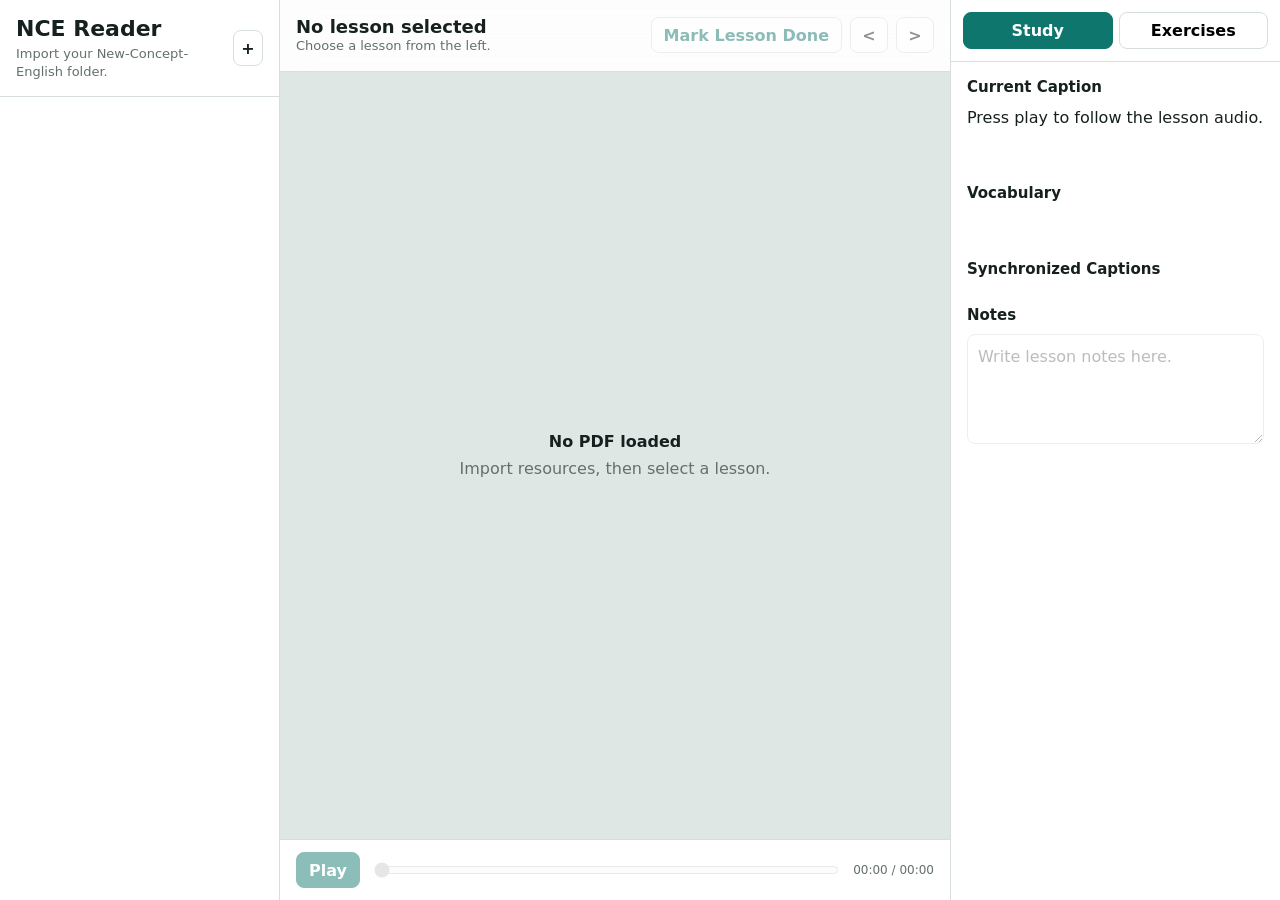
==== webapp/index.html @ b91cb64d "feat: add static NCE web app" ====
<!doctype html>
<html lang="en">
  <head>
    <meta charset="utf-8">
    <meta name="viewport" content="width=device-width, initial-scale=1, viewport-fit=cover">
    <meta name="theme-color" content="#0f766e">
    <title>NCE Pad Reader Web</title>
    <link rel="icon" href="./icons/icon-192.svg" type="image/svg+xml">
    <link rel="manifest" href="./manifest.webmanifest">
    <link rel="stylesheet" href="./styles.css">
  </head>
  <body>
    <div id="app" class="app-shell">
      <aside class="sidebar">
        <header class="sidebar-header">
          <div>
            <h1>NCE Reader</h1>
            <p id="resourceStatus">Import your New-Concept-English folder.</p>
          </div>
          <button id="importButton" class="icon-button" title="Import resources">+</button>
          <input id="fileInput" type="file" webkitdirectory directory multiple hidden>
        </header>
        <div id="importProgress" class="import-progress" hidden>
          <div class="spinner"></div>
          <span>Importing resources...</span>
        </div>
        <nav id="bookList" class="book-list"></nav>
      </aside>

      <main class="reader">
        <header class="toolbar">
          <div>
            <div id="lessonTitle" class="lesson-title">No lesson selected</div>
            <div id="lessonSubtitle" class="lesson-subtitle">Choose a lesson from the left.</div>
          </div>
          <div class="toolbar-actions">
            <button id="markDoneButton" class="secondary-button" disabled>Mark Lesson Done</button>
            <button id="prevPageButton" class="icon-button" title="Previous page" disabled>&lt;</button>
            <button id="nextPageButton" class="icon-button" title="Next page" disabled>&gt;</button>
          </div>
        </header>

        <section class="pdf-stage">
          <div id="pdfEmpty" class="empty-state">
            <strong>No PDF loaded</strong>
            <span>Import resources, then select a lesson.</span>
          </div>
          <canvas id="pdfCanvas" hidden></canvas>
        </section>

        <footer class="audio-bar">
          <button id="playButton" class="primary-button" disabled>Play</button>
          <input id="audioScrubber" type="range" min="0" max="1000" value="0" disabled>
          <span id="audioTime" class="audio-time">00:00 / 00:00</span>
          <audio id="audio" preload="metadata"></audio>
        </footer>
      </main>

      <aside class="study-panel">
        <div class="tabs">
          <button class="tab is-active" data-tab="study">Study</button>
          <button class="tab" data-tab="exercises">Exercises</button>
        </div>

        <section id="studyTab" class="panel-section">
          <h2>Current Caption</h2>
          <p id="currentCaption" class="current-caption">Press play to follow the lesson audio.</p>

          <h2>Vocabulary</h2>
          <div id="vocabularyList" class="chip-list"></div>

          <h2>Synchronized Captions</h2>
          <div id="captionList" class="caption-list"></div>

          <h2>Notes</h2>
          <textarea id="lessonNotes" class="notes-input" placeholder="Write lesson notes here." disabled></textarea>
        </section>

        <section id="exerciseTab" class="panel-section" hidden>
          <div class="section-heading">
            <h2>Exercises</h2>
            <span id="exerciseCount">0 questions</span>
          </div>
          <div id="exerciseList" class="exercise-list"></div>
        </section>
      </aside>
    </div>

    <script type="module" src="./src/app.js"></script>
  </body>
</html>
---- webapp/styles.css ----
:root {
  color-scheme: light;
  --bg: #f5f7f8;
  --panel: #ffffff;
  --panel-2: #eef3f2;
  --line: #d6dfdd;
  --text: #16211f;
  --muted: #63706d;
  --brand: #0f766e;
  --brand-strong: #0b5f59;
  --warning: #a15c07;
  font-family: Inter, ui-sans-serif, system-ui, -apple-system, BlinkMacSystemFont, "Segoe UI", sans-serif;
}

* {
  box-sizing: border-box;
}

body {
  margin: 0;
  background: var(--bg);
  color: var(--text);
}

button,
input,
textarea {
  font: inherit;
}

.app-shell {
  display: grid;
  grid-template-columns: 280px minmax(420px, 1fr) 330px;
  height: 100vh;
  height: 100dvh;
  overflow: hidden;
}

.sidebar,
.study-panel {
  min-width: 0;
  overflow: auto;
  background: var(--panel);
}

.sidebar {
  border-right: 1px solid var(--line);
}

.study-panel {
  border-left: 1px solid var(--line);
}

.sidebar-header,
.toolbar {
  display: flex;
  align-items: center;
  justify-content: space-between;
  gap: 12px;
  padding: 16px;
  border-bottom: 1px solid var(--line);
  background: rgba(255, 255, 255, 0.92);
  backdrop-filter: blur(16px);
}

.sidebar-header h1 {
  margin: 0 0 4px;
  font-size: 22px;
}

.sidebar-header p,
.lesson-subtitle {
  margin: 0;
  color: var(--muted);
  font-size: 13px;
  line-height: 1.35;
}

.icon-button,
.primary-button,
.secondary-button {
  border: 1px solid var(--line);
  border-radius: 8px;
  min-height: 36px;
  padding: 0 12px;
  background: var(--panel);
  color: var(--text);
  cursor: pointer;
}

.icon-button {
  width: 38px;
  padding: 0;
  font-weight: 700;
}

.primary-button {
  background: var(--brand);
  border-color: var(--brand);
  color: white;
  font-weight: 700;
}

.secondary-button {
  color: var(--brand);
  font-weight: 650;
}

button:disabled,
input:disabled,
textarea:disabled {
  cursor: not-allowed;
  opacity: 0.48;
}

.import-progress {
  display: flex;
  align-items: center;
  gap: 10px;
  padding: 12px 16px;
  color: var(--muted);
  border-bottom: 1px solid var(--line);
}

.spinner {
  width: 18px;
  height: 18px;
  border: 2px solid var(--line);
  border-top-color: var(--brand);
  border-radius: 50%;
  animation: spin 0.8s linear infinite;
}

@keyframes spin {
  to {
    transform: rotate(360deg);
  }
}

.book-list {
  padding: 8px;
}

.book {
  margin-bottom: 6px;
}

.book-button,
.lesson-button {
  width: 100%;
  border: 0;
  background: transparent;
  color: var(--text);
  text-align: left;
  border-radius: 8px;
  cursor: pointer;
}

.book-button {
  display: flex;
  align-items: center;
  justify-content: space-between;
  gap: 8px;
  padding: 10px;
  font-weight: 750;
}

.book-title {
  min-width: 0;
  overflow: hidden;
  text-overflow: ellipsis;
}

.lesson-count {
  color: var(--muted);
  font-size: 12px;
  padding: 3px 7px;
  background: var(--panel-2);
  border-radius: 999px;
}

.lesson-list {
  display: grid;
  gap: 4px;
  padding: 0 0 8px 20px;
}

.lesson-button {
  padding: 8px 10px;
}

.lesson-button.is-selected {
  background: var(--panel-2);
}

.lesson-row-main {
  display: flex;
  align-items: center;
  gap: 8px;
  font-weight: 700;
  font-size: 14px;
}

.lesson-row-title {
  margin-top: 2px;
  color: var(--muted);
  font-size: 12px;
  white-space: nowrap;
  overflow: hidden;
  text-overflow: ellipsis;
}

.done-dot {
  width: 10px;
  height: 10px;
  border: 1px solid var(--muted);
  border-radius: 50%;
  flex: 0 0 auto;
}

.done-dot.is-done {
  background: var(--brand);
  border-color: var(--brand);
}

.reader {
  min-width: 0;
  display: grid;
  grid-template-rows: auto minmax(0, 1fr) auto;
  background: #dfe7e5;
}

.lesson-title {
  font-size: 18px;
  font-weight: 800;
}

.toolbar-actions {
  display: flex;
  align-items: center;
  gap: 8px;
}

.pdf-stage {
  min-height: 0;
  overflow: auto;
  display: grid;
  place-items: start center;
  padding: 18px;
}

#pdfCanvas {
  max-width: 100%;
  background: white;
  box-shadow: 0 8px 30px rgba(30, 40, 38, 0.16);
}

.empty-state {
  align-self: center;
  justify-self: center;
  display: grid;
  gap: 8px;
  justify-items: center;
  color: var(--muted);
}

.empty-state strong {
  color: var(--text);
}

.audio-bar {
  display: grid;
  grid-template-columns: auto minmax(120px, 1fr) auto;
  align-items: center;
  gap: 12px;
  padding: 12px 16px;
  border-top: 1px solid var(--line);
  background: var(--panel);
}

.audio-time {
  color: var(--muted);
  font-size: 12px;
  font-variant-numeric: tabular-nums;
}

.tabs {
  display: grid;
  grid-template-columns: 1fr 1fr;
  gap: 6px;
  padding: 12px;
  border-bottom: 1px solid var(--line);
}

.tab {
  border: 1px solid var(--line);
  border-radius: 8px;
  padding: 8px 10px;
  background: var(--panel);
  cursor: pointer;
  font-weight: 650;
}

.tab.is-active {
  background: var(--brand);
  border-color: var(--brand);
  color: white;
}

.panel-section {
  padding: 16px;
}

.panel-section h2,
.section-heading h2 {
  margin: 0 0 10px;
  font-size: 15px;
}

.section-heading {
  display: flex;
  align-items: center;
  justify-content: space-between;
  gap: 12px;
}

.section-heading span {
  color: var(--muted);
  font-size: 12px;
}

.current-caption {
  min-height: 60px;
  margin: 0 0 18px;
  line-height: 1.5;
}

.chip-list {
  display: flex;
  flex-wrap: wrap;
  gap: 8px;
  min-height: 30px;
  margin-bottom: 18px;
}

.chip {
  padding: 5px 9px;
  background: var(--panel-2);
  border-radius: 999px;
  color: var(--brand-strong);
  font-size: 13px;
  font-weight: 650;
}

.caption-list {
  max-height: 240px;
  overflow: auto;
  display: grid;
  gap: 6px;
  margin-bottom: 18px;
}

.caption-button {
  border: 0;
  border-radius: 8px;
  background: transparent;
  display: grid;
  grid-template-columns: 48px 1fr;
  gap: 8px;
  padding: 8px;
  text-align: left;
  cursor: pointer;
}

.caption-button.is-active {
  background: rgba(15, 118, 110, 0.12);
}

.caption-time {
  color: var(--muted);
  font-size: 12px;
  font-variant-numeric: tabular-nums;
}

.caption-text {
  font-size: 13px;
  line-height: 1.35;
}

.notes-input,
.answer-input {
  width: 100%;
  resize: vertical;
  border: 1px solid var(--line);
  border-radius: 8px;
  padding: 10px;
  background: var(--panel);
  color: var(--text);
  line-height: 1.45;
}

.notes-input {
  min-height: 110px;
}

.exercise-list {
  display: grid;
  gap: 12px;
}

.exercise-card {
  border: 1px solid var(--line);
  border-radius: 8px;
  padding: 10px;
  background: var(--panel);
}

.exercise-prompt {
  display: flex;
  gap: 8px;
  margin-bottom: 8px;
  line-height: 1.35;
}

.exercise-label {
  color: var(--brand);
  font-weight: 800;
  font-size: 12px;
}

.answer-input {
  min-height: 78px;
}

.saved-time {
  margin-top: 6px;
  text-align: right;
  color: var(--muted);
  font-size: 11px;
}

[hidden] {
  display: none !important;
}

@media (max-width: 900px) {
  .app-shell {
    grid-template-columns: 240px minmax(360px, 1fr);
  }

  .study-panel {
    position: fixed;
    right: 0;
    top: 0;
    bottom: 0;
    width: min(360px, 86vw);
    transform: translateX(0);
    box-shadow: -12px 0 40px rgba(30, 40, 38, 0.18);
  }
}
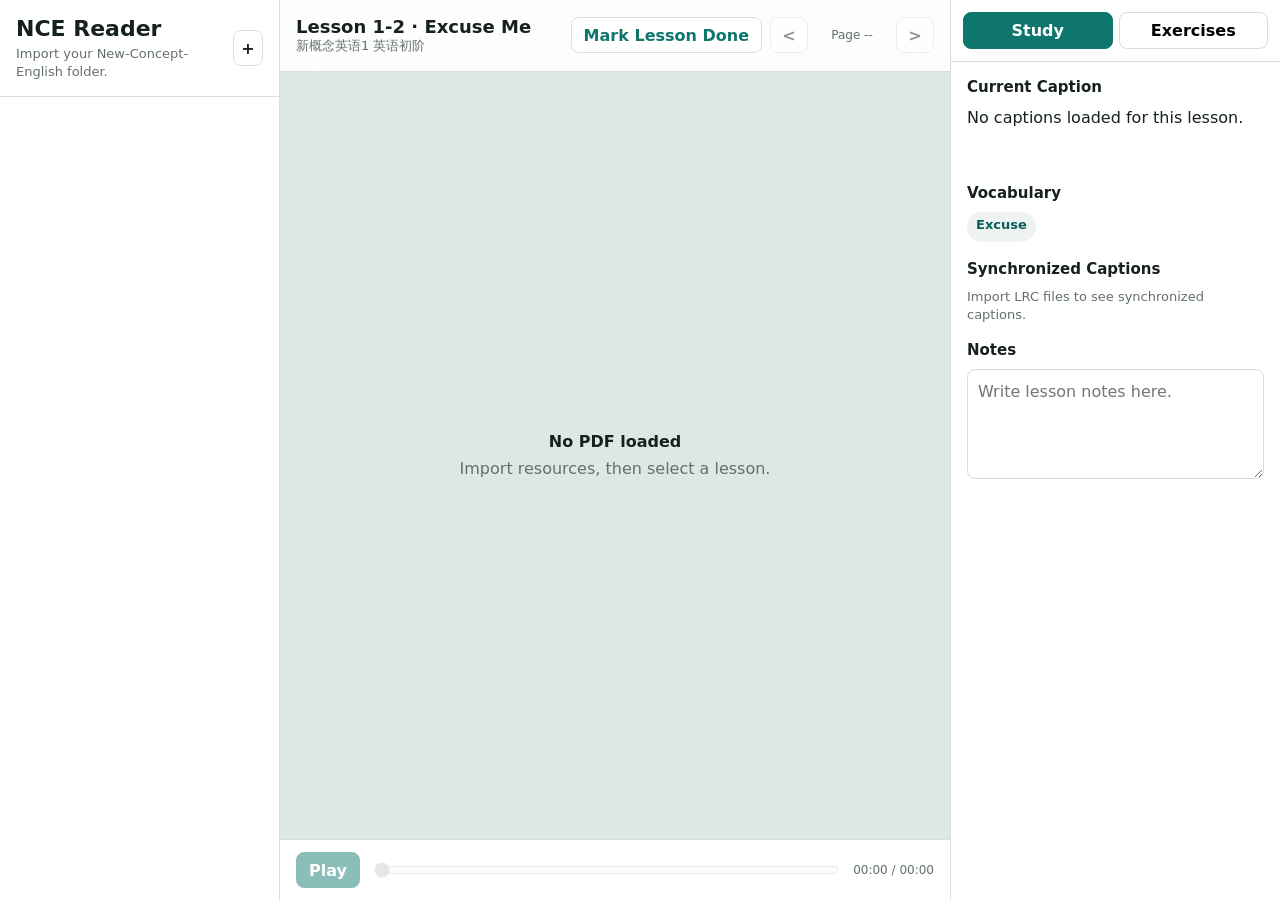
==== commit 9872f887: "fix: fit PDF page in web reader" ====
--- a/webapp/index.html
+++ b/webapp/index.html
@@ -36,6 +36,7 @@
           <div class="toolbar-actions">
             <button id="markDoneButton" class="secondary-button" disabled>Mark Lesson Done</button>
             <button id="prevPageButton" class="icon-button" title="Previous page" disabled>&lt;</button>
+            <span id="pageInfo" class="page-info">Page --</span>
             <button id="nextPageButton" class="icon-button" title="Next page" disabled>&gt;</button>
           </div>
         </header>
--- a/webapp/styles.css
+++ b/webapp/styles.css
@@ -241,16 +241,27 @@
   gap: 8px;
 }
 
+.page-info {
+  min-width: 72px;
+  text-align: center;
+  color: var(--muted);
+  font-size: 12px;
+  font-variant-numeric: tabular-nums;
+}
+
 .pdf-stage {
   min-height: 0;
   overflow: auto;
   display: grid;
-  place-items: start center;
-  padding: 18px;
+  place-items: center;
+  padding: 14px;
+  overscroll-behavior: contain;
+  touch-action: pan-x pan-y;
 }
 
 #pdfCanvas {
   max-width: 100%;
+  max-height: 100%;
   background: white;
   box-shadow: 0 8px 30px rgba(30, 40, 38, 0.16);
 }
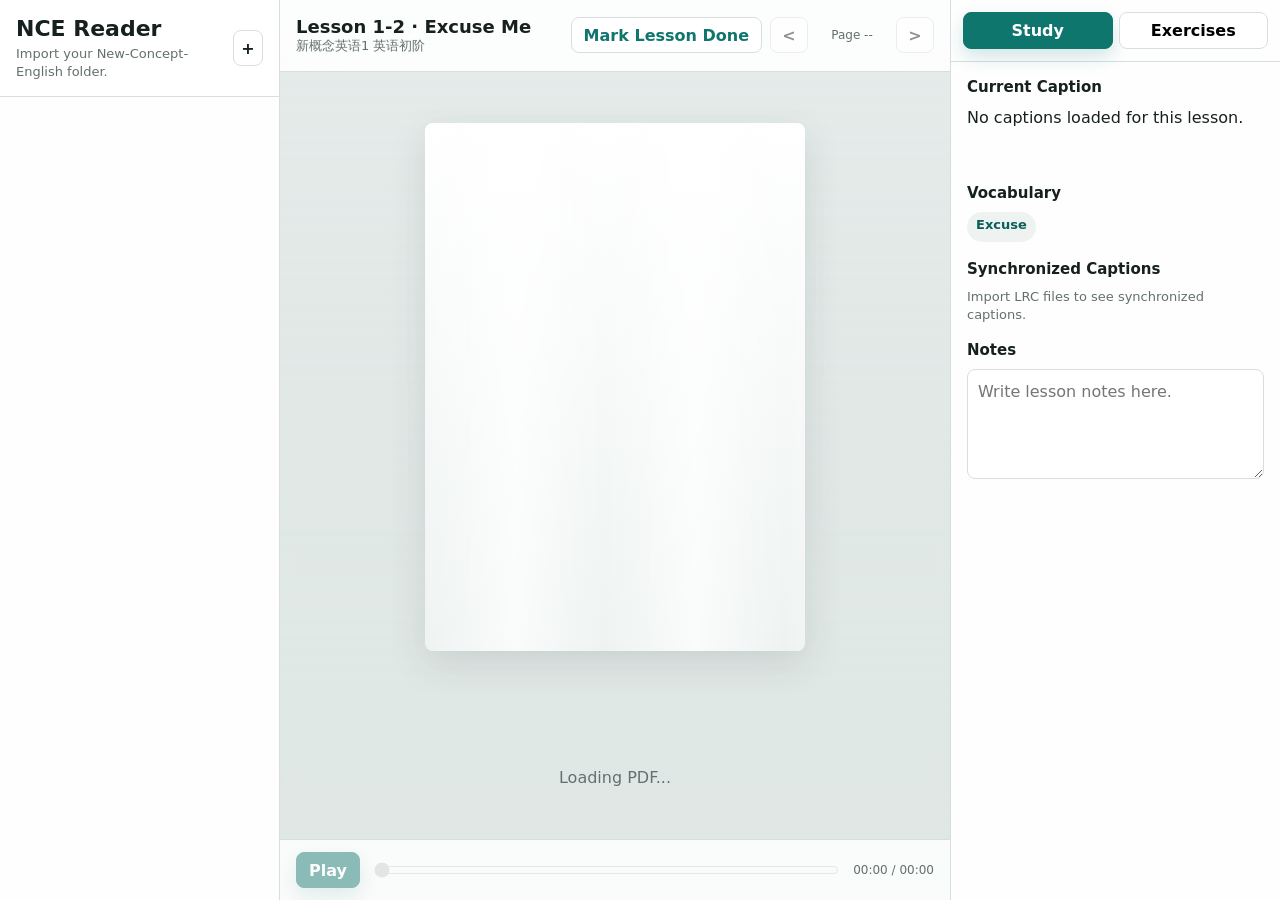
==== commit d650244a: "feat: add iPad native motion polish" ====
--- a/webapp/index.html
+++ b/webapp/index.html
@@ -10,6 +10,7 @@
     <link rel="stylesheet" href="./styles.css">
   </head>
   <body>
+    <div id="toast" class="toast" role="status" aria-live="polite" hidden></div>
     <div id="app" class="app-shell">
       <aside class="sidebar">
         <header class="sidebar-header">
@@ -42,6 +43,10 @@
         </header>
 
         <section class="pdf-stage">
+          <div id="pdfLoader" class="pdf-loader" hidden>
+            <div class="pdf-skeleton"></div>
+            <span>Loading PDF...</span>
+          </div>
           <div id="pdfEmpty" class="empty-state">
             <strong>No PDF loaded</strong>
             <span>Import resources, then select a lesson.</span>
--- a/webapp/styles.css
+++ b/webapp/styles.css
@@ -9,6 +9,8 @@
   --brand: #0f766e;
   --brand-strong: #0b5f59;
   --warning: #a15c07;
+  --shadow-soft: 0 12px 38px rgba(31, 41, 38, 0.12);
+  --spring: cubic-bezier(.2, .8, .2, 1);
   font-family: Inter, ui-sans-serif, system-ui, -apple-system, BlinkMacSystemFont, "Segoe UI", sans-serif;
 }
 
@@ -20,6 +22,7 @@
   margin: 0;
   background: var(--bg);
   color: var(--text);
+  -webkit-font-smoothing: antialiased;
 }
 
 button,
@@ -34,13 +37,16 @@
   height: 100vh;
   height: 100dvh;
   overflow: hidden;
+  animation: appEnter 420ms var(--spring) both;
 }
 
 .sidebar,
 .study-panel {
   min-width: 0;
   overflow: auto;
-  background: var(--panel);
+  background: rgba(255, 255, 255, 0.86);
+  backdrop-filter: blur(22px) saturate(1.15);
+  -webkit-backdrop-filter: blur(22px) saturate(1.15);
 }
 
 .sidebar {
@@ -59,8 +65,9 @@
   gap: 12px;
   padding: 16px;
   border-bottom: 1px solid var(--line);
-  background: rgba(255, 255, 255, 0.92);
-  backdrop-filter: blur(16px);
+  background: rgba(255, 255, 255, 0.78);
+  backdrop-filter: blur(24px) saturate(1.18);
+  -webkit-backdrop-filter: blur(24px) saturate(1.18);
 }
 
 .sidebar-header h1 {
@@ -86,6 +93,13 @@
   background: var(--panel);
   color: var(--text);
   cursor: pointer;
+  transition:
+    transform 160ms var(--spring),
+    background-color 160ms var(--spring),
+    border-color 160ms var(--spring),
+    box-shadow 160ms var(--spring),
+    opacity 160ms var(--spring);
+  -webkit-tap-highlight-color: transparent;
 }
 
 .icon-button {
@@ -99,6 +113,7 @@
   border-color: var(--brand);
   color: white;
   font-weight: 700;
+  box-shadow: 0 8px 20px rgba(15, 118, 110, 0.24);
 }
 
 .secondary-button {
@@ -113,6 +128,21 @@
   opacity: 0.48;
 }
 
+button:not(:disabled):active,
+.lesson-button:active,
+.book-button:active,
+.tab:active {
+  transform: scale(0.96);
+}
+
+.icon-button:not(:disabled):hover,
+.secondary-button:not(:disabled):hover,
+.book-button:hover,
+.lesson-button:hover,
+.tab:hover {
+  background: rgba(15, 118, 110, 0.08);
+}
+
 .import-progress {
   display: flex;
   align-items: center;
@@ -120,6 +150,7 @@
   padding: 12px 16px;
   color: var(--muted);
   border-bottom: 1px solid var(--line);
+  animation: slideDown 260ms var(--spring) both;
 }
 
 .spinner {
@@ -143,6 +174,7 @@
 
 .book {
   margin-bottom: 6px;
+  animation: fadeSlideUp 300ms var(--spring) both;
 }
 
 .book-button,
@@ -154,6 +186,10 @@
   text-align: left;
   border-radius: 8px;
   cursor: pointer;
+  transition:
+    transform 160ms var(--spring),
+    background-color 180ms var(--spring),
+    box-shadow 180ms var(--spring);
 }
 
 .book-button {
@@ -183,14 +219,30 @@
   display: grid;
   gap: 4px;
   padding: 0 0 8px 20px;
+  animation: revealList 220ms var(--spring) both;
+  transform-origin: top;
 }
 
 .lesson-button {
   padding: 8px 10px;
+  position: relative;
 }
 
 .lesson-button.is-selected {
-  background: var(--panel-2);
+  background: rgba(15, 118, 110, 0.12);
+  box-shadow: inset 0 0 0 1px rgba(15, 118, 110, 0.08);
+}
+
+.lesson-button.is-selected::before {
+  content: "";
+  position: absolute;
+  left: -10px;
+  top: 11px;
+  bottom: 11px;
+  width: 4px;
+  border-radius: 999px;
+  background: var(--brand);
+  animation: selectionBar 240ms var(--spring) both;
 }
 
 .lesson-row-main {
@@ -221,13 +273,16 @@
 .done-dot.is-done {
   background: var(--brand);
   border-color: var(--brand);
+  animation: popIn 240ms var(--spring) both;
 }
 
 .reader {
   min-width: 0;
   display: grid;
   grid-template-rows: auto minmax(0, 1fr) auto;
-  background: #dfe7e5;
+  background:
+    linear-gradient(180deg, rgba(255, 255, 255, 0.55), rgba(255, 255, 255, 0)),
+    #dfe7e5;
 }
 
 .lesson-title {
@@ -257,13 +312,28 @@
   padding: 14px;
   overscroll-behavior: contain;
   touch-action: pan-x pan-y;
+  position: relative;
 }
 
 #pdfCanvas {
   max-width: 100%;
   max-height: 100%;
   background: white;
-  box-shadow: 0 8px 30px rgba(30, 40, 38, 0.16);
+  box-shadow: var(--shadow-soft);
+  border-radius: 4px;
+  transition:
+    opacity 180ms var(--spring),
+    transform 220ms var(--spring),
+    box-shadow 220ms var(--spring);
+}
+
+#pdfCanvas.is-turning {
+  opacity: 0;
+  transform: translateX(18px) scale(0.985);
+}
+
+#pdfCanvas.is-loaded {
+  animation: pageSettle 260ms var(--spring) both;
 }
 
 .empty-state {
@@ -273,6 +343,7 @@
   gap: 8px;
   justify-items: center;
   color: var(--muted);
+  animation: fadeSlideUp 320ms var(--spring) both;
 }
 
 .empty-state strong {
@@ -286,7 +357,13 @@
   gap: 12px;
   padding: 12px 16px;
   border-top: 1px solid var(--line);
-  background: var(--panel);
+  background: rgba(255, 255, 255, 0.84);
+  backdrop-filter: blur(22px) saturate(1.15);
+  -webkit-backdrop-filter: blur(22px) saturate(1.15);
+}
+
+#audioScrubber {
+  accent-color: var(--brand);
 }
 
 .audio-time {
@@ -310,16 +387,23 @@
   background: var(--panel);
   cursor: pointer;
   font-weight: 650;
+  transition:
+    transform 160ms var(--spring),
+    background-color 190ms var(--spring),
+    color 190ms var(--spring),
+    box-shadow 190ms var(--spring);
 }
 
 .tab.is-active {
   background: var(--brand);
   border-color: var(--brand);
   color: white;
+  box-shadow: 0 8px 18px rgba(15, 118, 110, 0.18);
 }
 
 .panel-section {
   padding: 16px;
+  animation: panelEnter 260ms var(--spring) both;
 }
 
 .panel-section h2,
@@ -361,6 +445,7 @@
   color: var(--brand-strong);
   font-size: 13px;
   font-weight: 650;
+  animation: chipIn 220ms var(--spring) both;
 }
 
 .caption-list {
@@ -381,10 +466,16 @@
   padding: 8px;
   text-align: left;
   cursor: pointer;
+  transition:
+    transform 160ms var(--spring),
+    background-color 180ms var(--spring),
+    box-shadow 180ms var(--spring);
 }
 
 .caption-button.is-active {
   background: rgba(15, 118, 110, 0.12);
+  box-shadow: inset 0 0 0 1px rgba(15, 118, 110, 0.08);
+  animation: captionPulse 420ms var(--spring) both;
 }
 
 .caption-time {
@@ -424,6 +515,13 @@
   border-radius: 8px;
   padding: 10px;
   background: var(--panel);
+  animation: fadeSlideUp 260ms var(--spring) both;
+  transition: transform 180ms var(--spring), box-shadow 180ms var(--spring);
+}
+
+.exercise-card:focus-within {
+  transform: translateY(-1px);
+  box-shadow: var(--shadow-soft);
 }
 
 .exercise-prompt {
@@ -448,6 +546,55 @@
   text-align: right;
   color: var(--muted);
   font-size: 11px;
+  transition: color 180ms var(--spring);
+}
+
+.saved-time.is-saved {
+  color: var(--brand);
+  animation: savedPulse 420ms var(--spring) both;
+}
+
+.pdf-loader {
+  position: absolute;
+  inset: 0;
+  display: grid;
+  place-items: center;
+  gap: 14px;
+  color: var(--muted);
+  background: linear-gradient(180deg, rgba(223, 231, 229, 0.72), rgba(223, 231, 229, 0.92));
+  backdrop-filter: blur(6px);
+  -webkit-backdrop-filter: blur(6px);
+  z-index: 2;
+  animation: fadeIn 180ms var(--spring) both;
+}
+
+.pdf-skeleton {
+  width: min(48vw, 380px);
+  aspect-ratio: 0.72;
+  border-radius: 8px;
+  background:
+    linear-gradient(90deg, transparent, rgba(255, 255, 255, 0.7), transparent),
+    linear-gradient(#ffffff, #eef3f2);
+  background-size: 180px 100%, 100% 100%;
+  box-shadow: var(--shadow-soft);
+  animation: shimmer 1.15s linear infinite;
+}
+
+.toast {
+  position: fixed;
+  left: 50%;
+  bottom: 22px;
+  transform: translateX(-50%);
+  z-index: 10;
+  padding: 10px 14px;
+  border: 1px solid rgba(255, 255, 255, 0.5);
+  border-radius: 999px;
+  background: rgba(22, 33, 31, 0.82);
+  color: white;
+  box-shadow: 0 16px 42px rgba(22, 33, 31, 0.22);
+  backdrop-filter: blur(18px) saturate(1.2);
+  -webkit-backdrop-filter: blur(18px) saturate(1.2);
+  animation: toastIn 220ms var(--spring) both;
 }
 
 [hidden] {
@@ -469,3 +616,141 @@
     box-shadow: -12px 0 40px rgba(30, 40, 38, 0.18);
   }
 }
+
+@keyframes appEnter {
+  from {
+    opacity: 0;
+    transform: scale(0.992);
+  }
+  to {
+    opacity: 1;
+    transform: scale(1);
+  }
+}
+
+@keyframes fadeIn {
+  from { opacity: 0; }
+  to { opacity: 1; }
+}
+
+@keyframes fadeSlideUp {
+  from {
+    opacity: 0;
+    transform: translateY(8px);
+  }
+  to {
+    opacity: 1;
+    transform: translateY(0);
+  }
+}
+
+@keyframes slideDown {
+  from {
+    opacity: 0;
+    transform: translateY(-8px);
+  }
+  to {
+    opacity: 1;
+    transform: translateY(0);
+  }
+}
+
+@keyframes revealList {
+  from {
+    opacity: 0;
+    transform: scaleY(0.98);
+  }
+  to {
+    opacity: 1;
+    transform: scaleY(1);
+  }
+}
+
+@keyframes selectionBar {
+  from {
+    opacity: 0;
+    transform: scaleY(0.4);
+  }
+  to {
+    opacity: 1;
+    transform: scaleY(1);
+  }
+}
+
+@keyframes popIn {
+  0% { transform: scale(0.7); }
+  70% { transform: scale(1.16); }
+  100% { transform: scale(1); }
+}
+
+@keyframes pageSettle {
+  from {
+    opacity: 0;
+    transform: translateX(-14px) scale(0.985);
+  }
+  to {
+    opacity: 1;
+    transform: translateX(0) scale(1);
+  }
+}
+
+@keyframes panelEnter {
+  from {
+    opacity: 0;
+    transform: translateX(8px);
+  }
+  to {
+    opacity: 1;
+    transform: translateX(0);
+  }
+}
+
+@keyframes chipIn {
+  from {
+    opacity: 0;
+    transform: translateY(5px) scale(0.96);
+  }
+  to {
+    opacity: 1;
+    transform: translateY(0) scale(1);
+  }
+}
+
+@keyframes captionPulse {
+  0% { transform: scale(0.995); }
+  55% { transform: scale(1.012); }
+  100% { transform: scale(1); }
+}
+
+@keyframes savedPulse {
+  0% { transform: translateY(0); }
+  50% { transform: translateY(-1px); }
+  100% { transform: translateY(0); }
+}
+
+@keyframes shimmer {
+  from { background-position: -180px 0, 0 0; }
+  to { background-position: calc(100% + 180px) 0, 0 0; }
+}
+
+@keyframes toastIn {
+  from {
+    opacity: 0;
+    transform: translate(-50%, 10px) scale(0.96);
+  }
+  to {
+    opacity: 1;
+    transform: translate(-50%, 0) scale(1);
+  }
+}
+
+@media (prefers-reduced-motion: reduce) {
+  *,
+  *::before,
+  *::after {
+    animation-duration: 1ms !important;
+    animation-iteration-count: 1 !important;
+    scroll-behavior: auto !important;
+    transition-duration: 1ms !important;
+  }
+}
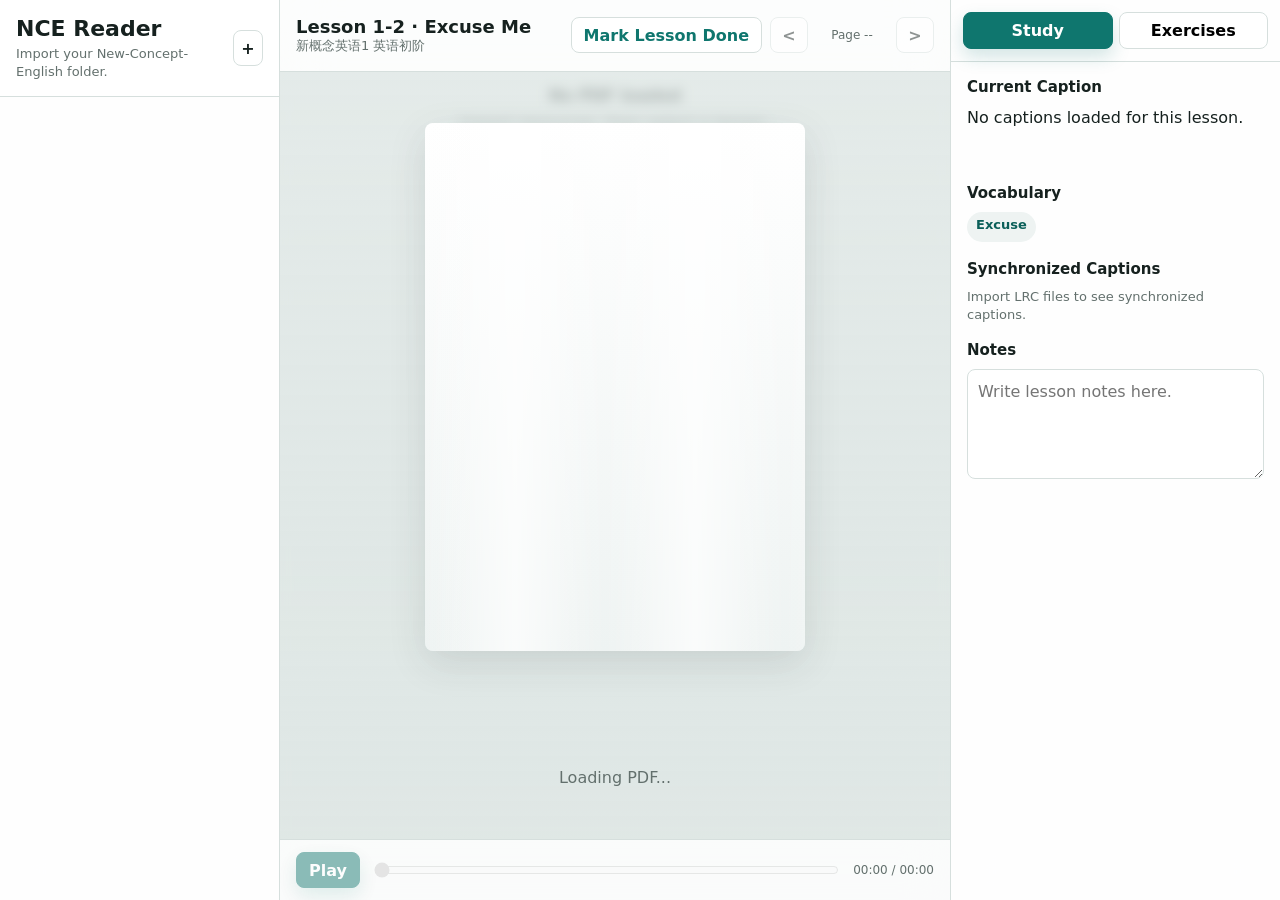
==== commit fa2be126: "feat: support continuous PDF scrolling" ====
--- a/webapp/index.html
+++ b/webapp/index.html
@@ -51,7 +51,7 @@
             <strong>No PDF loaded</strong>
             <span>Import resources, then select a lesson.</span>
           </div>
-          <canvas id="pdfCanvas" hidden></canvas>
+          <div id="pdfPages" class="pdf-pages" hidden></div>
         </section>
 
         <footer class="audio-bar">
--- a/webapp/styles.css
+++ b/webapp/styles.css
@@ -278,11 +278,13 @@
 
 .reader {
   min-width: 0;
+  min-height: 0;
   display: grid;
   grid-template-rows: auto minmax(0, 1fr) auto;
   background:
     linear-gradient(180deg, rgba(255, 255, 255, 0.55), rgba(255, 255, 255, 0)),
     #dfe7e5;
+  overflow: hidden;
 }
 
 .lesson-title {
@@ -306,18 +308,47 @@
 
 .pdf-stage {
   min-height: 0;
+  height: 100%;
   overflow: auto;
-  display: grid;
-  place-items: center;
+  display: block;
   padding: 14px;
   overscroll-behavior: contain;
   touch-action: pan-x pan-y;
   position: relative;
-}
-
-#pdfCanvas {
+  scroll-behavior: smooth;
+}
+
+.pdf-pages {
+  width: 100%;
+  display: grid;
+  justify-items: center;
+  gap: 16px;
+  padding: 4px 0 28px;
+}
+
+.pdf-page {
+  width: min(100%, 760px);
+  display: grid;
+  place-items: center;
+  border-radius: 6px;
+  background:
+    linear-gradient(90deg, transparent, rgba(255, 255, 255, 0.78), transparent),
+    linear-gradient(#f8fbfa, #e9efee);
+  background-size: 180px 100%, 100% 100%;
+  box-shadow: var(--shadow-soft);
+  animation: shimmer 1.15s linear infinite;
+  scroll-margin: 18px;
+}
+
+.pdf-page.is-rendered {
+  height: auto !important;
+  background: transparent;
+  box-shadow: none;
+  animation: none;
+}
+
+.pdf-page canvas {
   max-width: 100%;
-  max-height: 100%;
   background: white;
   box-shadow: var(--shadow-soft);
   border-radius: 4px;
@@ -327,12 +358,7 @@
     box-shadow 220ms var(--spring);
 }
 
-#pdfCanvas.is-turning {
-  opacity: 0;
-  transform: translateX(18px) scale(0.985);
-}
-
-#pdfCanvas.is-loaded {
+.pdf-page.is-rendered canvas {
   animation: pageSettle 260ms var(--spring) both;
 }
 
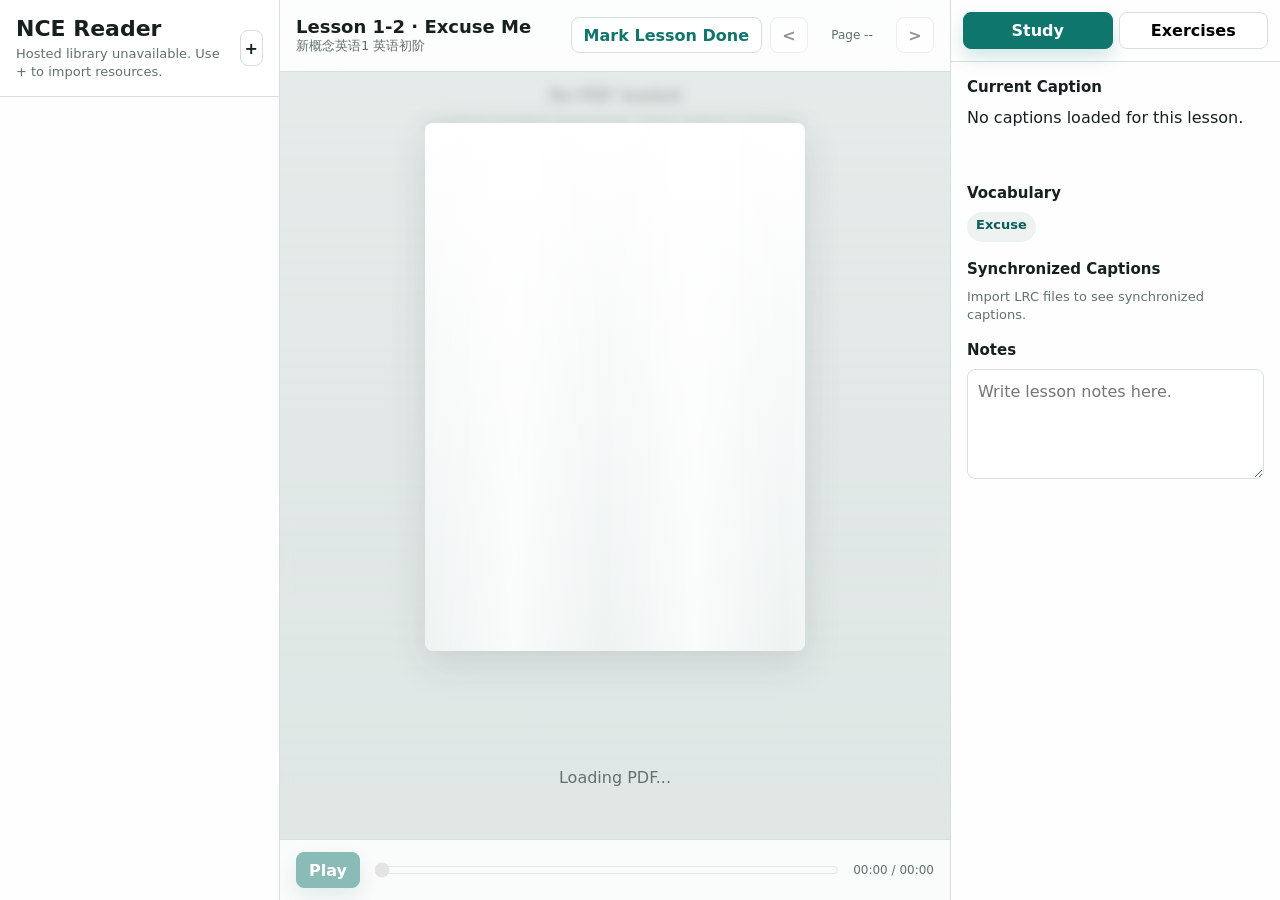
==== commit 1b2743c8: "chore: prepare web app final release" ====
--- a/webapp/index.html
+++ b/webapp/index.html
@@ -16,7 +16,7 @@
         <header class="sidebar-header">
           <div>
             <h1>NCE Reader</h1>
-            <p id="resourceStatus">Import your New-Concept-English folder.</p>
+            <p id="resourceStatus">Loading hosted lesson library...</p>
           </div>
           <button id="importButton" class="icon-button" title="Import resources">+</button>
           <input id="fileInput" type="file" webkitdirectory directory multiple hidden>
@@ -49,7 +49,7 @@
           </div>
           <div id="pdfEmpty" class="empty-state">
             <strong>No PDF loaded</strong>
-            <span>Import resources, then select a lesson.</span>
+            <span>Loading hosted resources, then select a lesson.</span>
           </div>
           <div id="pdfPages" class="pdf-pages" hidden></div>
         </section>
